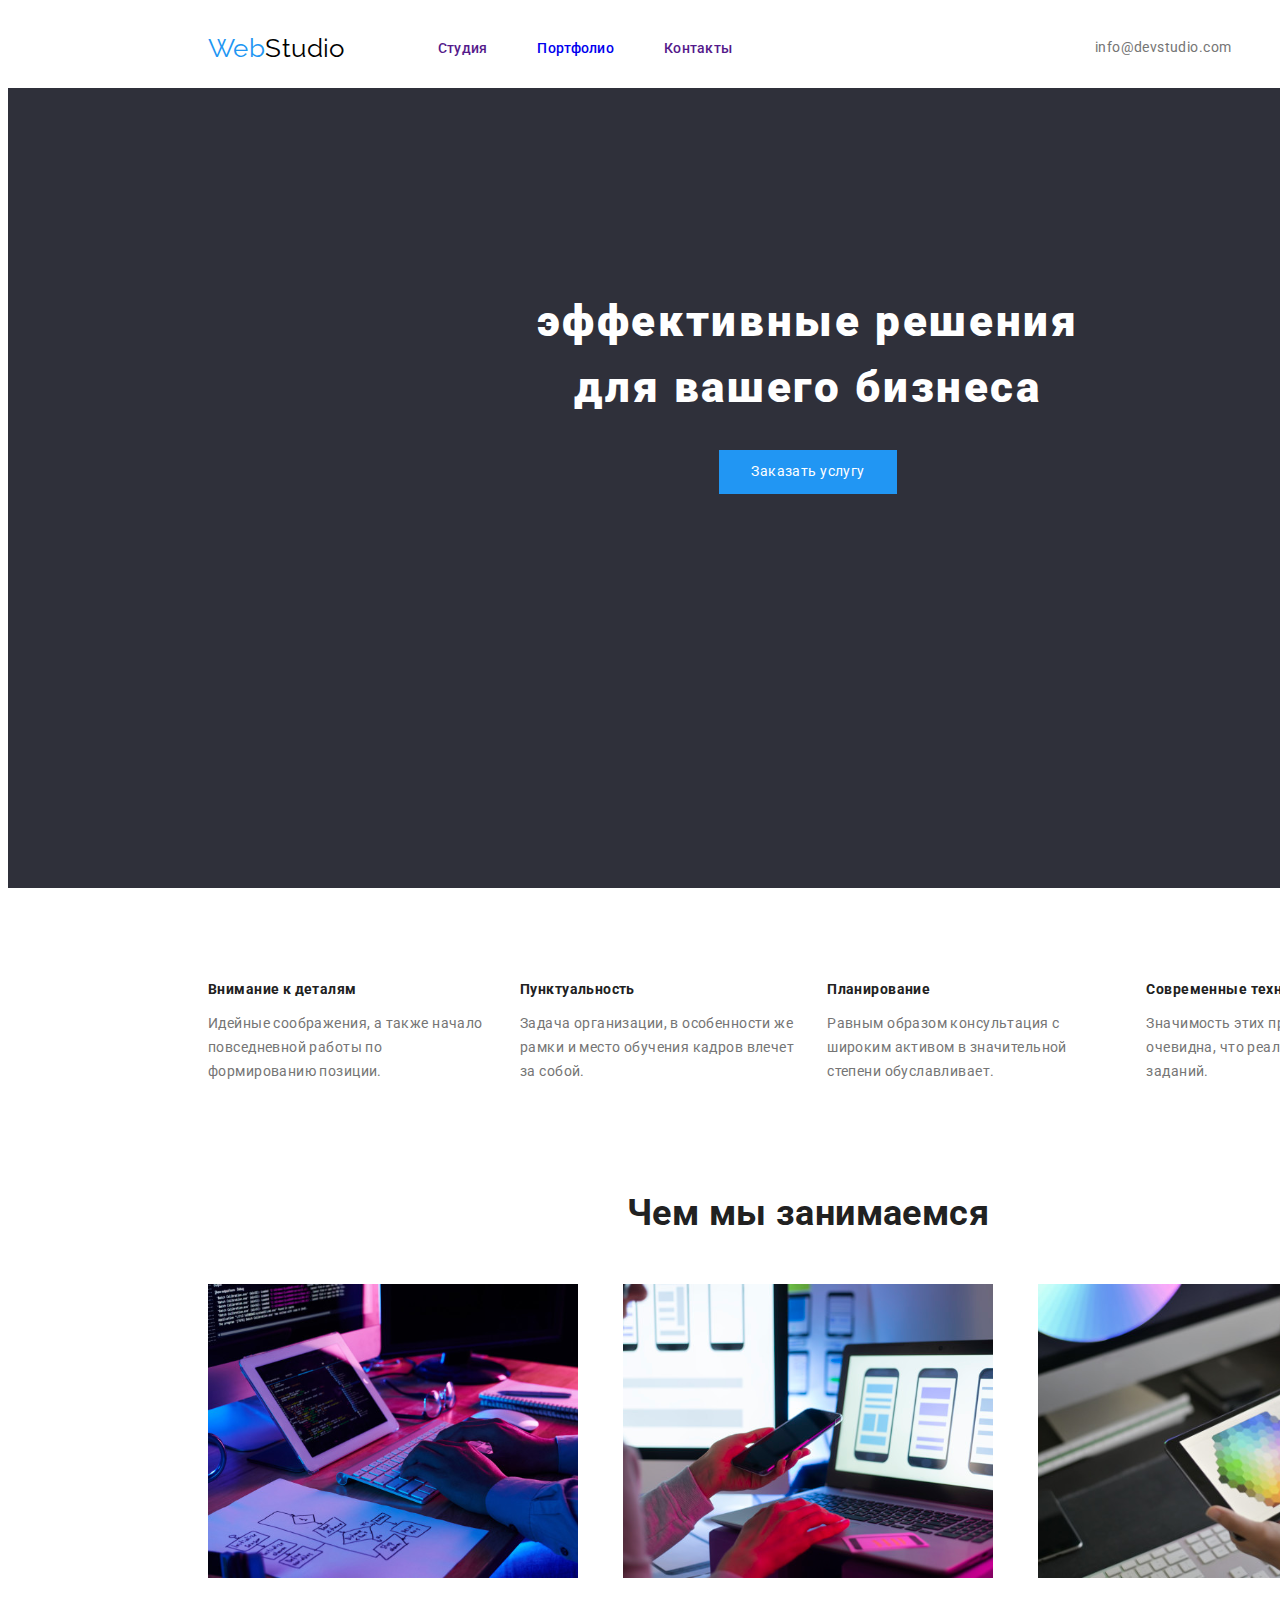
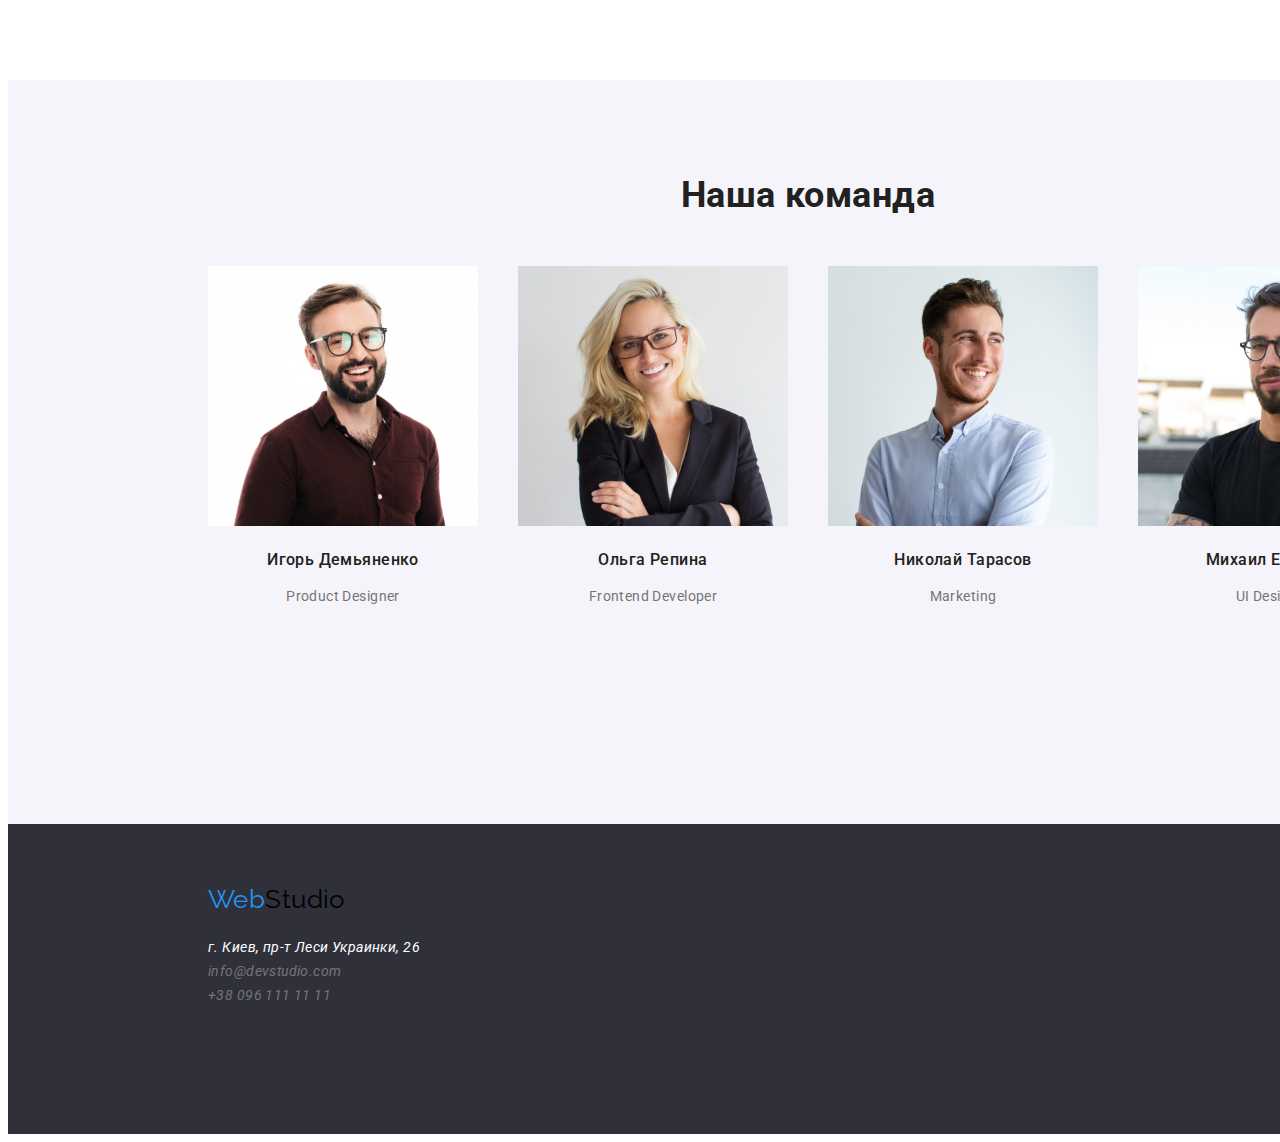
==== index.html @ e22adcd1 "made studio" ====
<!DOCTYPE html>
<html lang="ru">
  <head>
    <meta charset="UTF-8" />
    <meta name="viewport" content="width=device-width, initial-scale=1.0" />
    <title>Document</title>
    <link rel="preconnect" href="https://fonts.gstatic.com" />
    <link
      href="https://fonts.googleapis.com/css2?family=Raleway:wght@700&family=Roboto:wght@400;500;700;900&display=swap"
      rel="stylesheet"
    />
    <link
      rel="stylesheet"
      href="https://cdnjs.cloudflare.com/ajax/libs/modern-normalize/1.0.0/modern-normalize.min.css"
      integrity="sha512-ISS7cAi1PEhQ8jnbJpJZMd29NlhNj4AWYyLOSp2CE/CsHxTCu+r+t0D2yoJudVrd0/8fTVPUVDzY5Tvli75u/g=="
      crossorigin="anonymous"
    />
    <link rel="stylesheet" href="./css/style.css" />
  </head>
  <body>
    <!-- шапка, навигация -->
    <header class="header">
      <div class="container">
        <nav class="nav">
          <a href="" class="logo link"
            ><span class="logo__second"> Web</span>Studio</a
          >
          <ul class="menu list">
            <li><a href="" class="link">Студия</a></li>
            <li>
              <a href="./works.html" class="link">Портфолио</a>
            </li>
            <li>
              <a href="" class="link">Контакты</a>
            </li>
          </ul>
        </nav>
        <div class="contacts">
          <a href="mailto:info@devstudio.com" class="link"
            >info@devstudio.com</a
          >
          <a href="tel:+380961111111" class="link tel">+38 096 111 11 11</a>
        </div>
      </div>
    </header>
    <main>
      <!-- герой -->
      <section class="hero">
        <div class="container">
          <h1 class="hero-title list">
            эффективные решения <br />
            для вашего бизнеса
          </h1>
          <a href="tel:+380961111111" class="order link">Заказать услугу</a>
        </div>
      </section>
      <!-- особенности -->
      <section class="features section">
        <div class="container">
          <h2 hidden class="features title first-title">особенности</h2>
          <ul class="feature-list list">
            <li>
              <h3 class="list title feature-title">Внимание к деталям</h3>
              <p>
                Идейные соображения, а также начало повседневной работы по
                формированию позиции.
              </p>
            </li>
            <li>
              <h3 class="list title feature-title">Пунктуальность</h3>
              <p>
                Задача организации, в особенности же рамки и место обучения
                кадров влечет за собой.
              </p>
            </li>
            <li>
              <h3 class="list title feature-title">Планирование</h3>
              <p>
                Равным образом консультация с широким активом в значительной
                степени обуславливает.
              </p>
            </li>
            <li>
              <h3 class="list title feature-title">Современные технологии</h3>
              <p>
                Значимость этих проблем настолько очевидна, что реализация
                плановых заданий.
              </p>
            </li>
          </ul>
        </div>
      </section>
      <!-- чем мы занимаемся -->
      <section class="products section">
        <h2 class="list title first-title">Чем мы занимаемся</h2>
        <div class="container">
          <ul class="product list">
            <li>
              <img
                src="./img/img.svg"
                alt="Внимание к деталям"
                width="370"
                height="294"
              />
            </li>
            <li>
              <img
                src="./img/img1.svg"
                alt="Планирование"
                width="370"
                height="294"
              />
            </li>
            <li>
              <img
                src="./img/img2.svg"
                alt="Современные технологии"
                width="370"
                height="294"
              />
            </li>
          </ul>
        </div>
      </section>
      <!-- наша команда -->
      <section class="section crew">
        <h2 class="title first-title list">Наша команда</h2>
        <div class="container">
          <ul class="list member">
            <li>
              <img src="./img/img.jpg" alt="" width="270" />
              <h3 class="title team">Игорь Демьяненко</h3>
              <p>Product Designer</p>
            </li>
            <li>
              <img src="./img/img1.jpg" alt="" width="270" />
              <h3 class="title team">Ольга Репина</h3>
              <p>Frontend Developer</p>
            </li>
            <li>
              <img src="./img/img2.jpg" alt="" width="270" />
              <h3 class="title team">Николай Тарасов</h3>
              <p>Marketing</p>
            </li>
            <li>
              <img src="./img/img3.jpg" alt="" width="270" />
              <h3 class="title team">Михаил Ермаков</h3>
              <p>UI Designer</p>
            </li>
          </ul>
        </div>
      </section>
    </main>
    <footer class="footer">
      <div class="container">
        <a href="/" class="logo link"
          ><span class="logo__second"> Web</span>Studio</a
        >
        <address class="contacts">
          <ul class="list">
            <li class="city">г. Киев, пр-т Леси Украинки, 26</li>
            <li class="item">
              <a href="mailto:info@devstudio.com" class="link"
                >info@devstudio.com</a
              >
            </li>
            <li class="item">
              <a href="tel:+380961111111" class="link">+38 096 111 11 11</a>
            </li>
          </ul>
        </address>
      </div>
    </footer>
  </body>
</html>
---- css/style.css ----
/* основной текст #757575 */
/* вторичный текст #212121 */
/* черный #000000 */
/* белый #ffffff */
/* акцент #2196F3 */
:root {
  --text-color: #757575;
  --title-color: #212121;
  --blue-color: #2196f3;
  --white-color: #ffffff;
  --bg-color: #f5f4fa;
  --bg-color-black: #2f303a;
}

body {
  font-family: 'Roboto', sans-serif;
  font-weight: 400;
  color: var(--text-color);
  font-size: 14px;
  line-height: 1.71;
  letter-spacing: 0.03em;
  width: 1600px;
}

.link {
  text-decoration: none;
}

.title {
  font-weight: 700;
  color: var(--title-color);
}

.list {
  list-style: none;
  margin: 0;
  padding: 0;
}

.container {
  width: 1200px;
  padding: 0 15px;
  margin: 0 auto;
}

/* header */

.header .container {
  display: flex;
  align-items: center;
  min-height: 80px;
}
.nav {
  display: flex;
  align-items: center;
}

/* logo */

.logo {
  font-family: Raleway;
  font-size: 26px;
  line-height: 1.192;
  color: #000000;
  margin-right: 93px;
}

.logo__second {
  color: var(--blue-color);
}

/* menu */

.menu {
  display: flex;
  font-weight: 500;
  font-size: 14px;
  line-height: 1.142;
  letter-spacing: 0.02em;
}

.menu .link:hover,
.menu .link:focus {
  color: var(--blue-color);
}

.menu li:not(:last-child) {
  margin-right: 50px;
}

.contacts .link {
  color: var(--text-color);
}

.contacts .link:hover,
.contacts .link:focus {
  color: var(--blue-color);
}

.contacts {
  margin-left: auto;
}

.contacts .tel {
  margin-left: 50px;
}

/* hero */

.hero {
  background-color: var(--bg-color-black);
  min-height: 600px;
  text-align: center;
  padding-top: 200px;
}

.hero-title {
  font-weight: 900;
  font-size: 44px;
  line-height: 1.5;
  letter-spacing: 0.06em;
  color: #ffffff;
  margin-bottom: 30px;
}

.order {
  color: var(--white-color);
  background-color: var(--blue-color);
  display: inline-block;
  padding: 10px 32px;
}

/* feature section */

.feature-title {
  font-size: 14px;
  line-height: 1.14;
}

.feature-list {
  display: flex;
}

.feature-list {
  margin-top: 94px;
  margin-bottom: 94px;
}

.feature-list li:not(:last-child) {
  padding-right: 30px;
}

/* product */

.products {
  min-height: 386px;
}

.product {
  display: flex;
  justify-content: space-between;
}

.section .first-title {
  font-size: 36px;
  line-height: 1.17;
  text-align: center;
  margin-bottom: 50px;
}

/* crew section */

.crew {
  background-color: var(--bg-color);
  margin-top: 94px;
  padding-top: 94px;
  min-height: 650px;
  text-align: center;
}

.crew .member {
  display: flex;
  justify-content: space-between;
}

.team {
  font-weight: 500;
  font-size: 16px;
  line-height: 1.19;
}

/* footer */

.footer {
  background-color: var(--bg-color-black);
  min-height: 250px;
  padding-top: 60px;
}
.footer .contacts {
  margin-top: 20px;
}
.contacts .city {
  color: #ffffff;
}
.contacts .item {
  color: rgba(255, 255, 255, 0.6);
}
/* ==========portpholio===========*/

/* button */

.btn {
  font-weight: 500;
  font-size: 16px;
  line-height: 1.163;
  text-align: center;
  color: var(--title-color);
  background: var(--bg-color);
  border: 0px;
  border-radius: 4px;
  letter-spacing: 0.03em;
}

.btn:hover,
.btn:focus {
  background-color: var(--blue-color);
  color: var(--white-color);
}

/* exemple */

.cards .par {
  font-size: 16px;
  line-height: 1.88;
  color: var(--text-color);
}

.cards .card-title {
  font-size: 18px;
  line-height: 2;
  letter-spacing: 0.06em;
  color: var(--title-color);
}
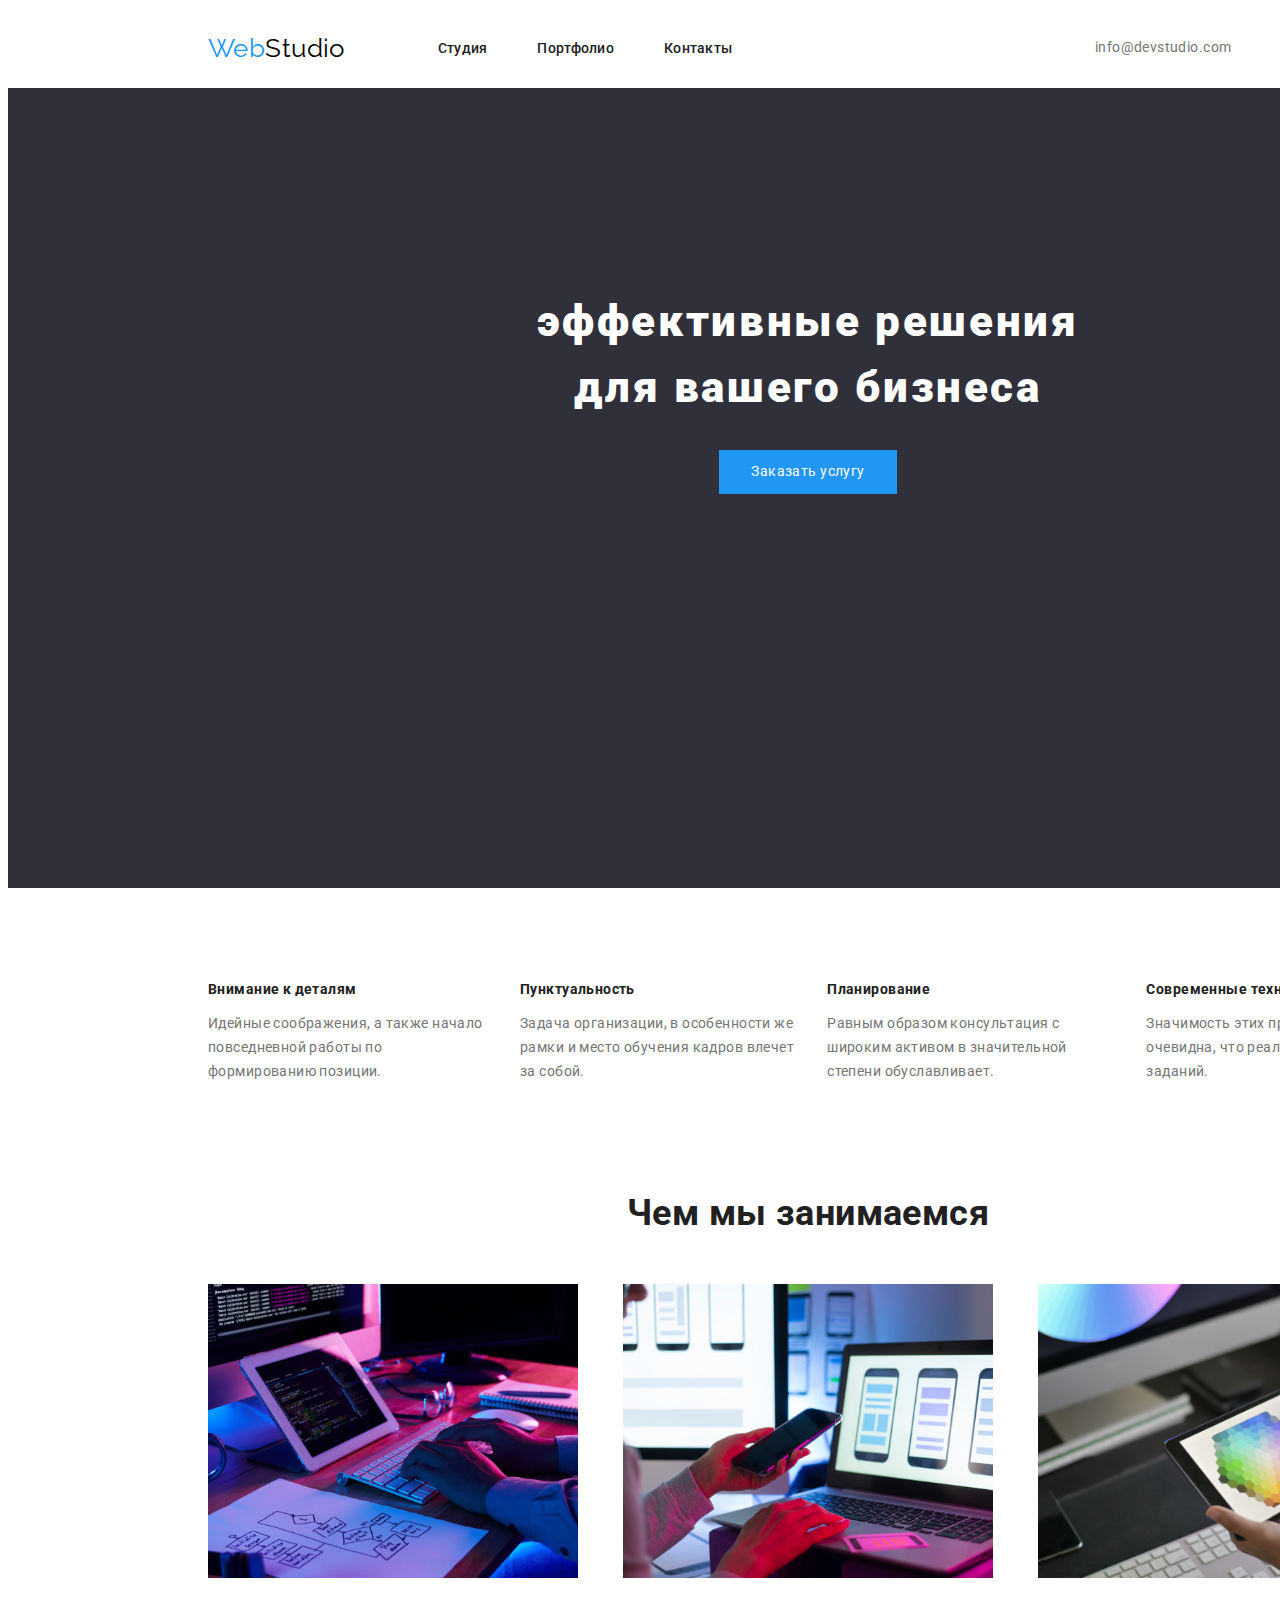
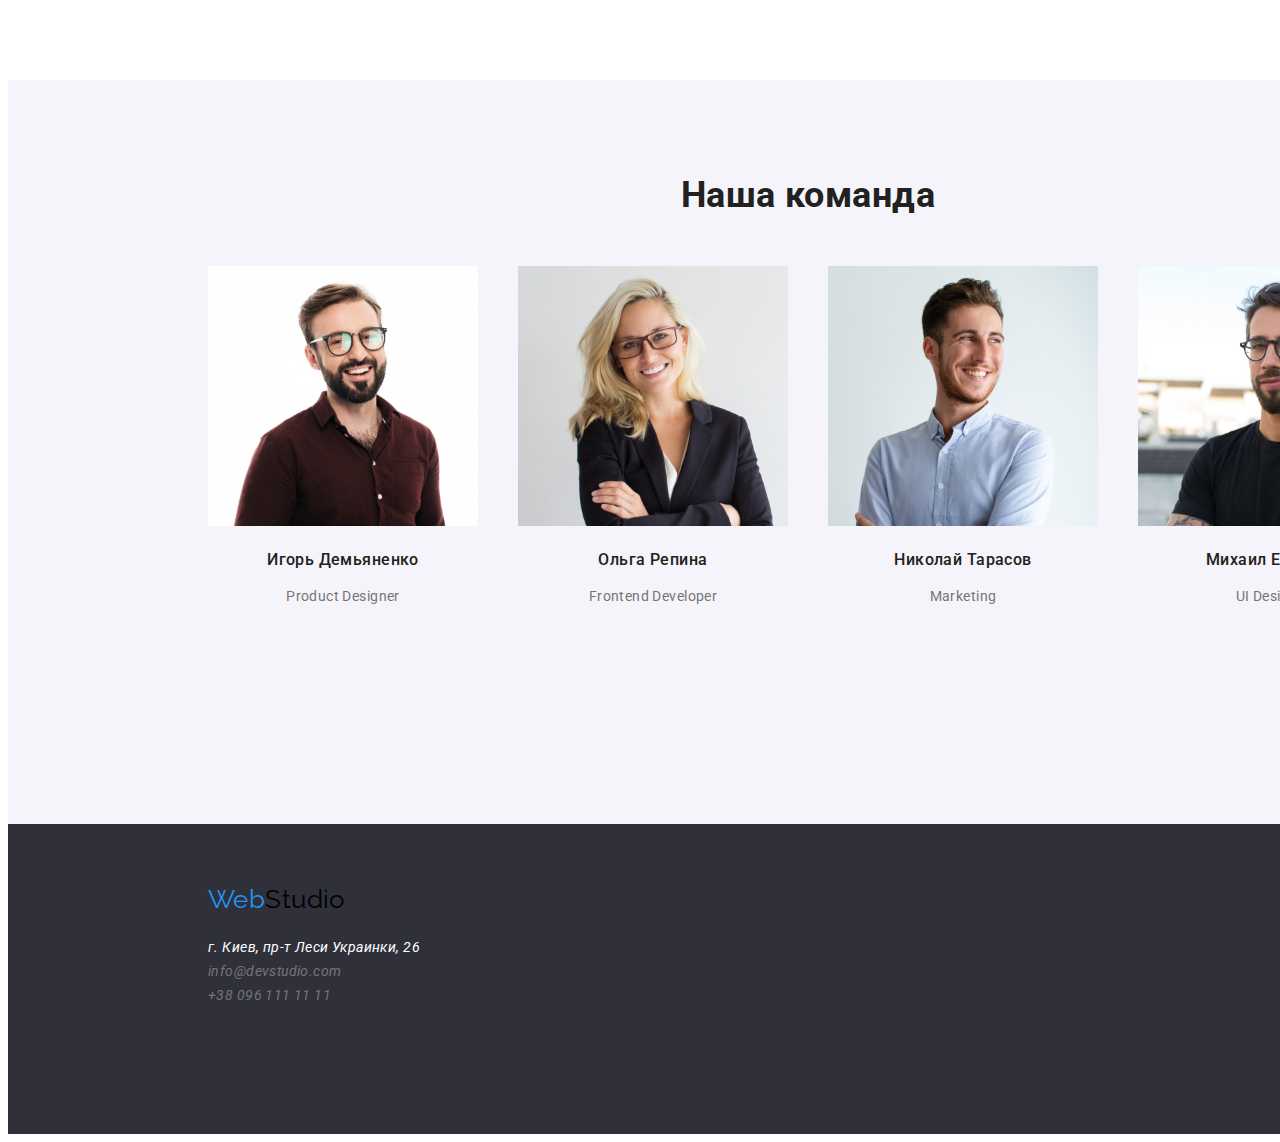
==== commit 58c44856: "сделал портфолио" ====
--- a/index.html
+++ b/index.html
@@ -26,11 +26,13 @@
             ><span class="logo__second"> Web</span>Studio</a
           >
           <ul class="menu list">
-            <li><a href="" class="link">Студия</a></li>
-            <li>
+            <li class="items">
+              <a href="" class="link">Студия</a>
+            </li>
+            <li class="items">
               <a href="./works.html" class="link">Портфолио</a>
             </li>
-            <li>
+            <li class="items">
               <a href="" class="link">Контакты</a>
             </li>
           </ul>
--- a/css/style.css
+++ b/css/style.css
@@ -79,12 +79,16 @@
   letter-spacing: 0.02em;
 }
 
+.menu .link {
+  color: var(--title-color);
+}
+
 .menu .link:hover,
 .menu .link:focus {
   color: var(--blue-color);
 }
 
-.menu li:not(:last-child) {
+.menu .items:not(:last-child) {
   margin-right: 50px;
 }
 
@@ -209,6 +213,21 @@
 
 /* button */
 
+.exemple {
+  min-height: 1386px;
+}
+
+.container .button {
+  display: flex;
+  justify-content: center;
+  margin-top: 94px;
+  margin-bottom: 50px;
+}
+
+.button .items:not(:last-child) {
+  margin-right: 8px;
+}
+
 .btn {
   font-weight: 500;
   font-size: 16px;
@@ -219,6 +238,7 @@
   border: 0px;
   border-radius: 4px;
   letter-spacing: 0.03em;
+  height: 38px;
 }
 
 .btn:hover,
@@ -229,6 +249,22 @@
 
 /* exemple */
 
+.cards {
+  display: flex;
+  flex-wrap: wrap;
+}
+
+.cards .items {
+  margin-right: 30px;
+  margin-bottom: 30px;
+}
+
+.cards .items:nth-child(3n) {
+  margin-right: 0;
+}
+.cards .items:nth-last-child(-n + 3) {
+  margin-bottom: 0;
+}
 .cards .par {
   font-size: 16px;
   line-height: 1.88;
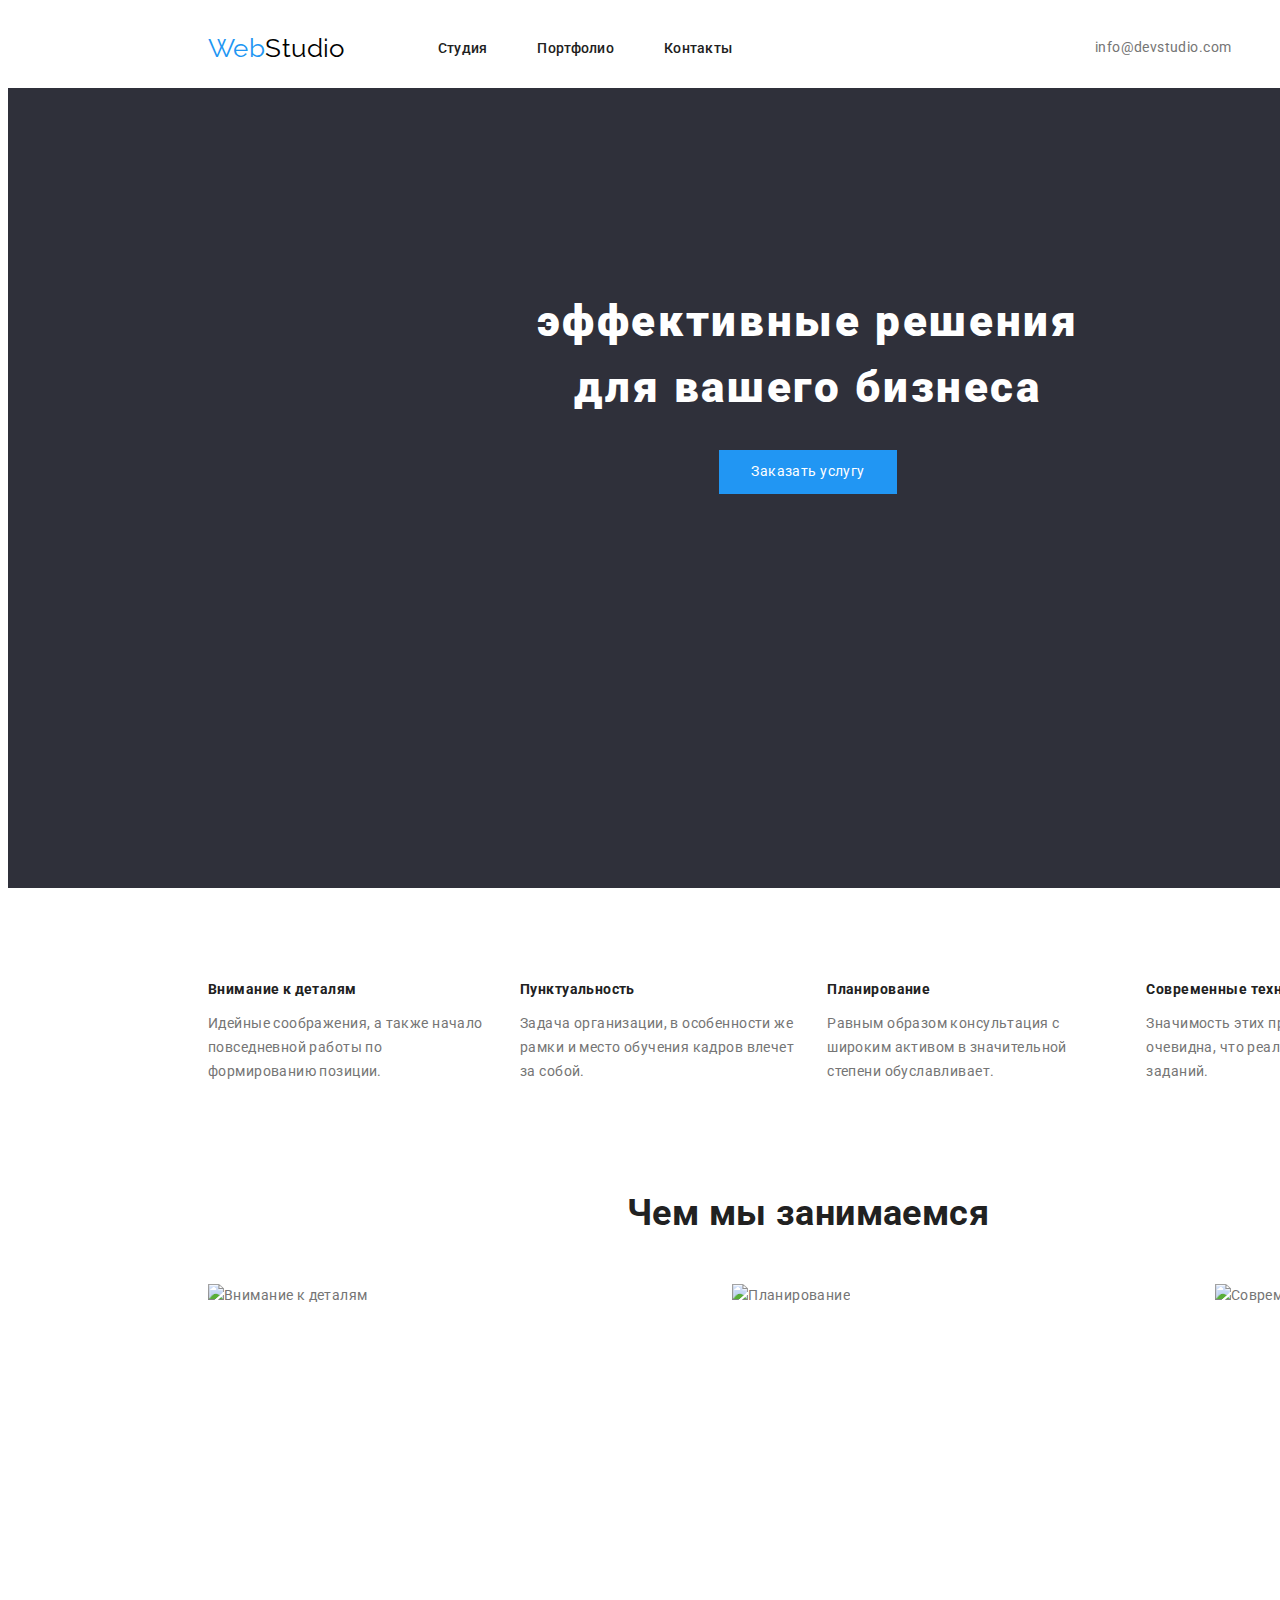
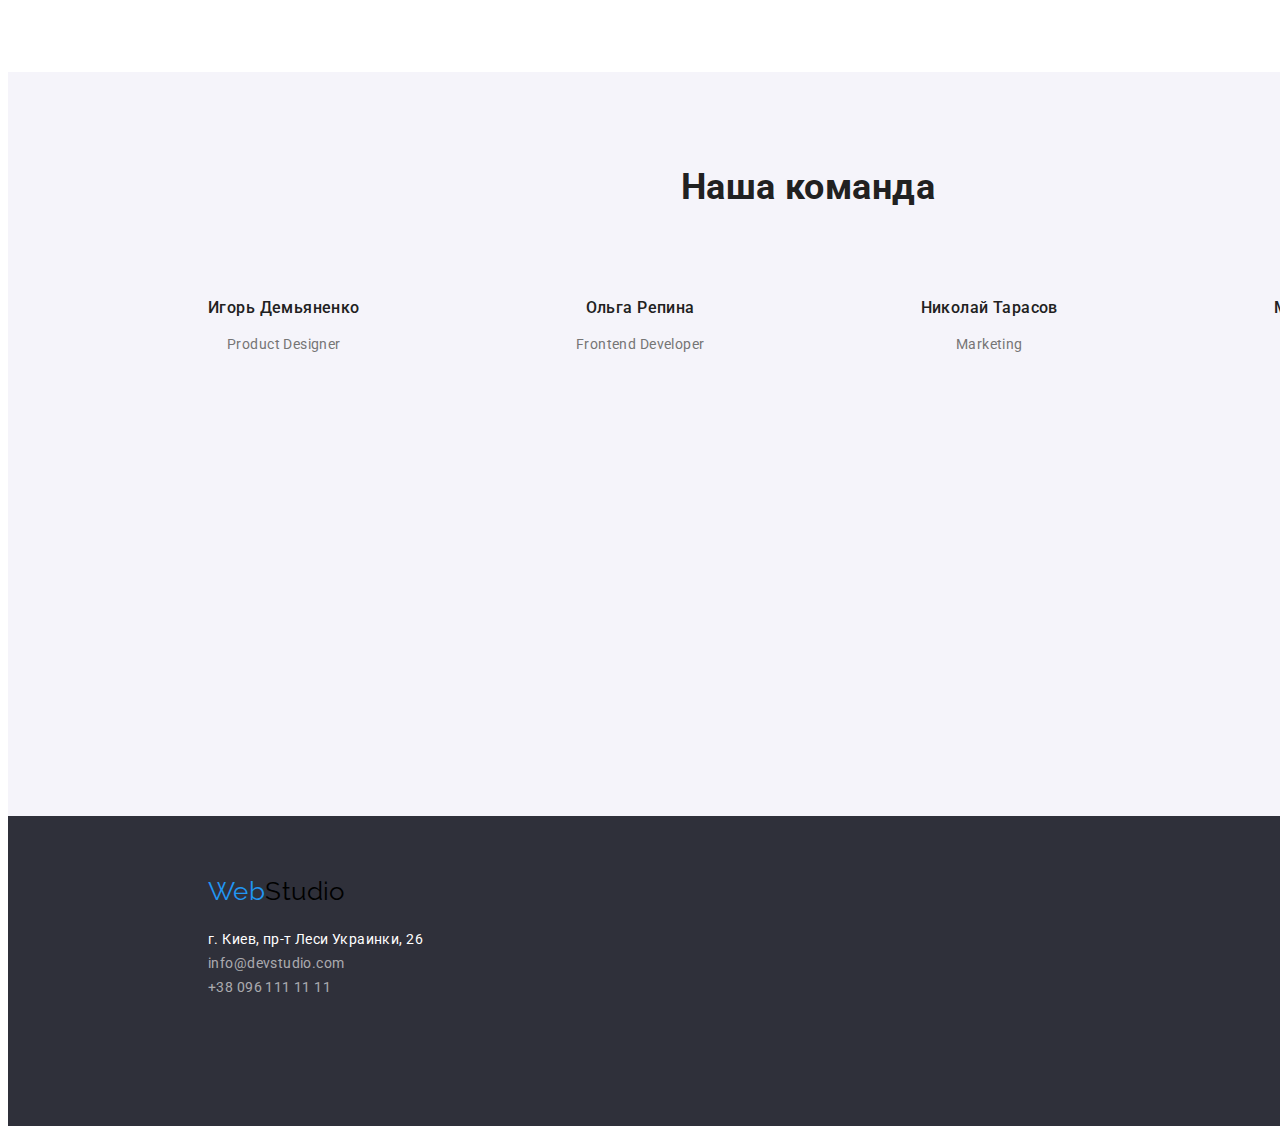
==== commit f8d27828: "убрал курсив в футоре" ====
--- a/index.html
+++ b/index.html
@@ -158,7 +158,7 @@
         <a href="/" class="logo link"
           ><span class="logo__second"> Web</span>Studio</a
         >
-        <address class="contacts">
+        <address class="address">
           <ul class="list">
             <li class="city">г. Киев, пр-т Леси Украинки, 26</li>
             <li class="item">
--- a/css/style.css
+++ b/css/style.css
@@ -116,6 +116,7 @@
   min-height: 600px;
   text-align: center;
   padding-top: 200px;
+  background-image: url();
 }
 
 .hero-title {
@@ -200,15 +201,21 @@
   min-height: 250px;
   padding-top: 60px;
 }
-.footer .contacts {
+
+.address {
+  font-style: normal;
+}
+
+.footer .address {
   margin-top: 20px;
 }
-.contacts .city {
+.address .city {
   color: #ffffff;
 }
-.contacts .item {
+.address .link {
   color: rgba(255, 255, 255, 0.6);
 }
+
 /* ==========portpholio===========*/
 
 /* button */
@@ -255,6 +262,7 @@
 }
 
 .cards .items {
+  width: calc((100% - 60px) / 3);
   margin-right: 30px;
   margin-bottom: 30px;
 }
@@ -272,6 +280,9 @@
 }
 
 .cards .card-title {
+  margin-top: 20px;
+  margin-bottom: 4px;
+
   font-size: 18px;
   line-height: 2;
   letter-spacing: 0.06em;
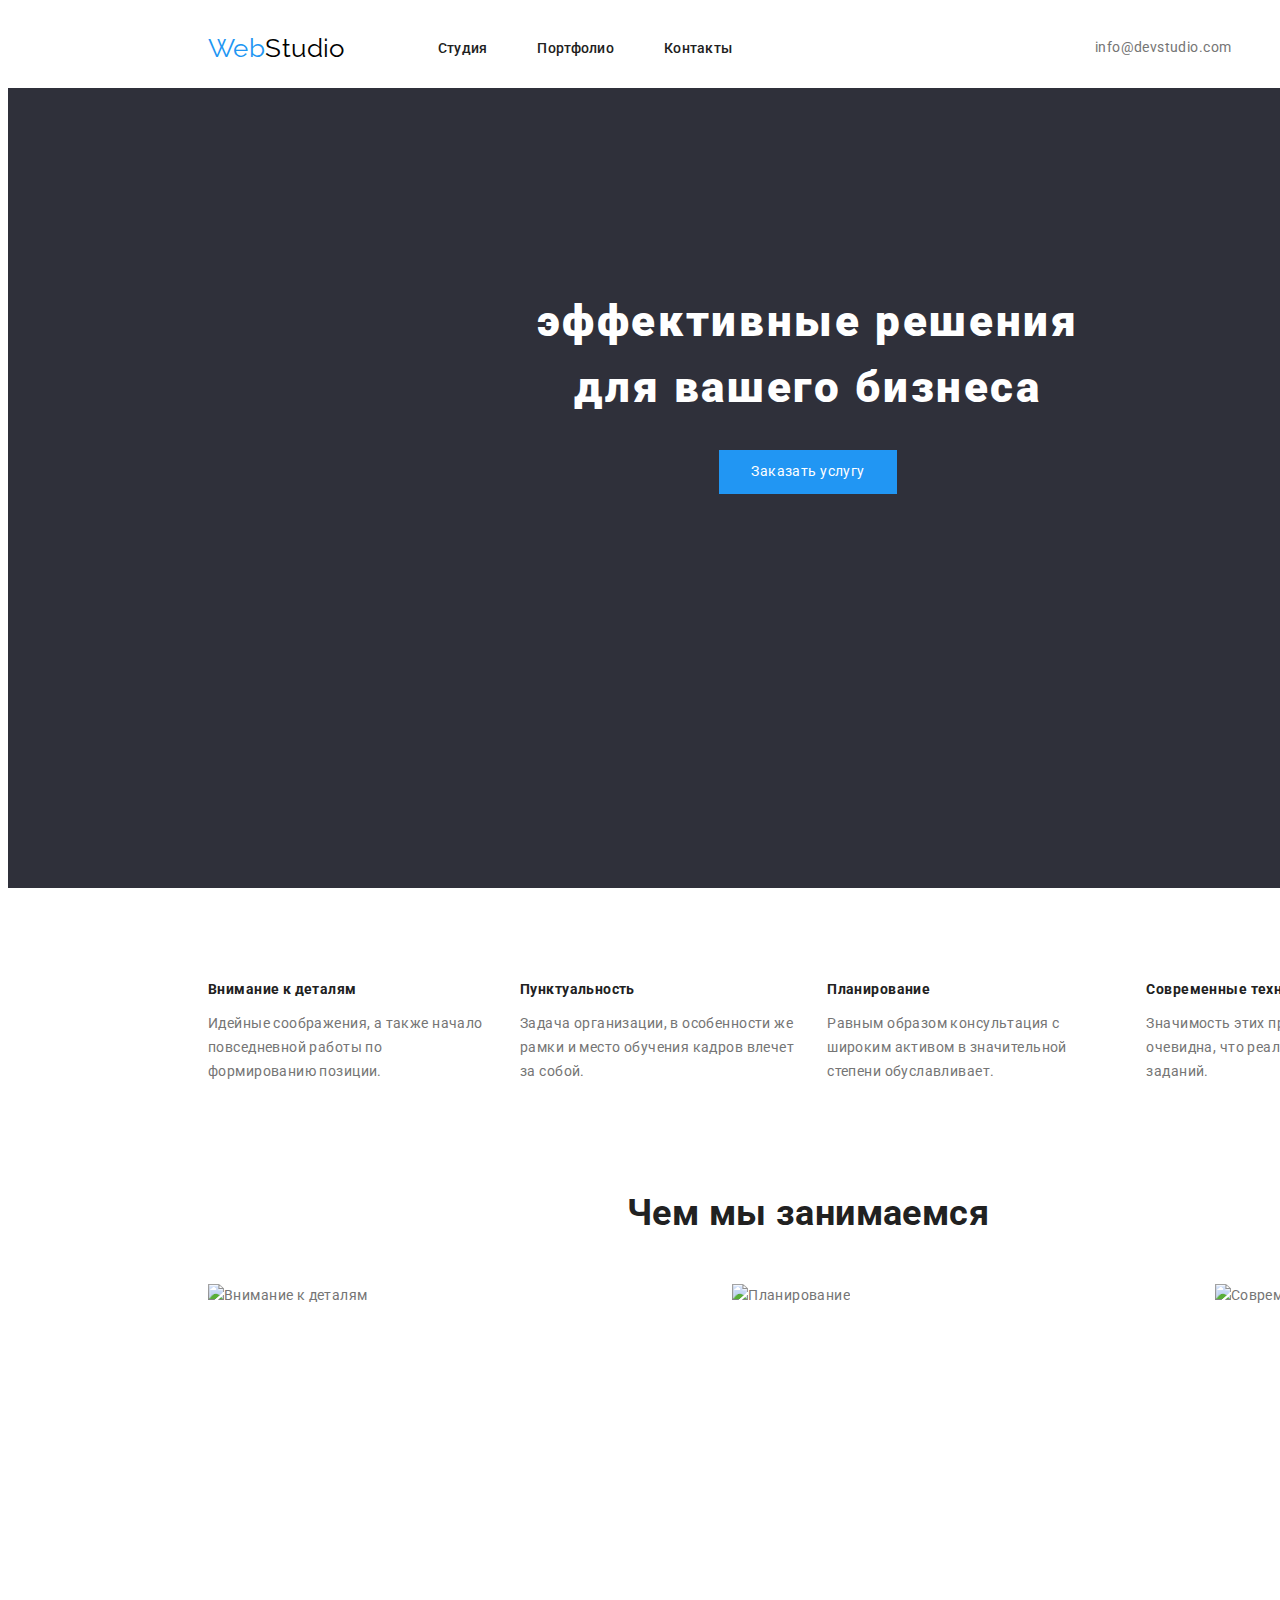
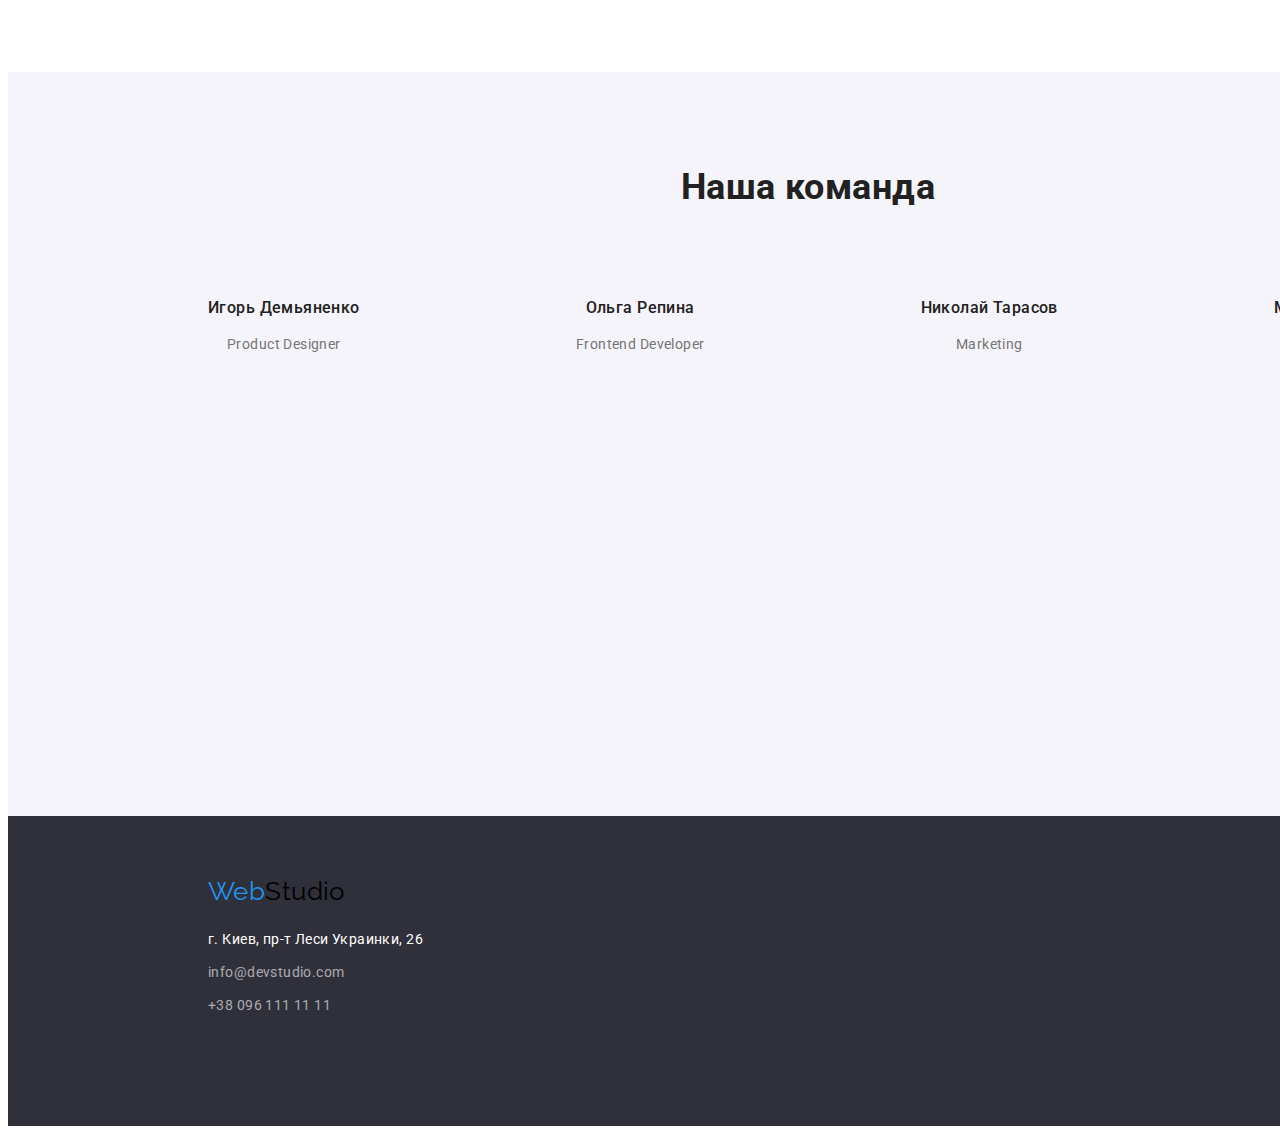
==== commit c6f55437: "fix footer" ====
--- a/index.html
+++ b/index.html
@@ -161,7 +161,7 @@
         <address class="address">
           <ul class="list">
             <li class="city">г. Киев, пр-т Леси Украинки, 26</li>
-            <li class="item">
+            <li class="item mail">
               <a href="mailto:info@devstudio.com" class="link"
                 >info@devstudio.com</a
               >
--- a/css/style.css
+++ b/css/style.css
@@ -216,6 +216,10 @@
   color: rgba(255, 255, 255, 0.6);
 }
 
+.address .mail {
+  margin: 9px 0px;
+}
+
 /* ==========portpholio===========*/
 
 /* button */
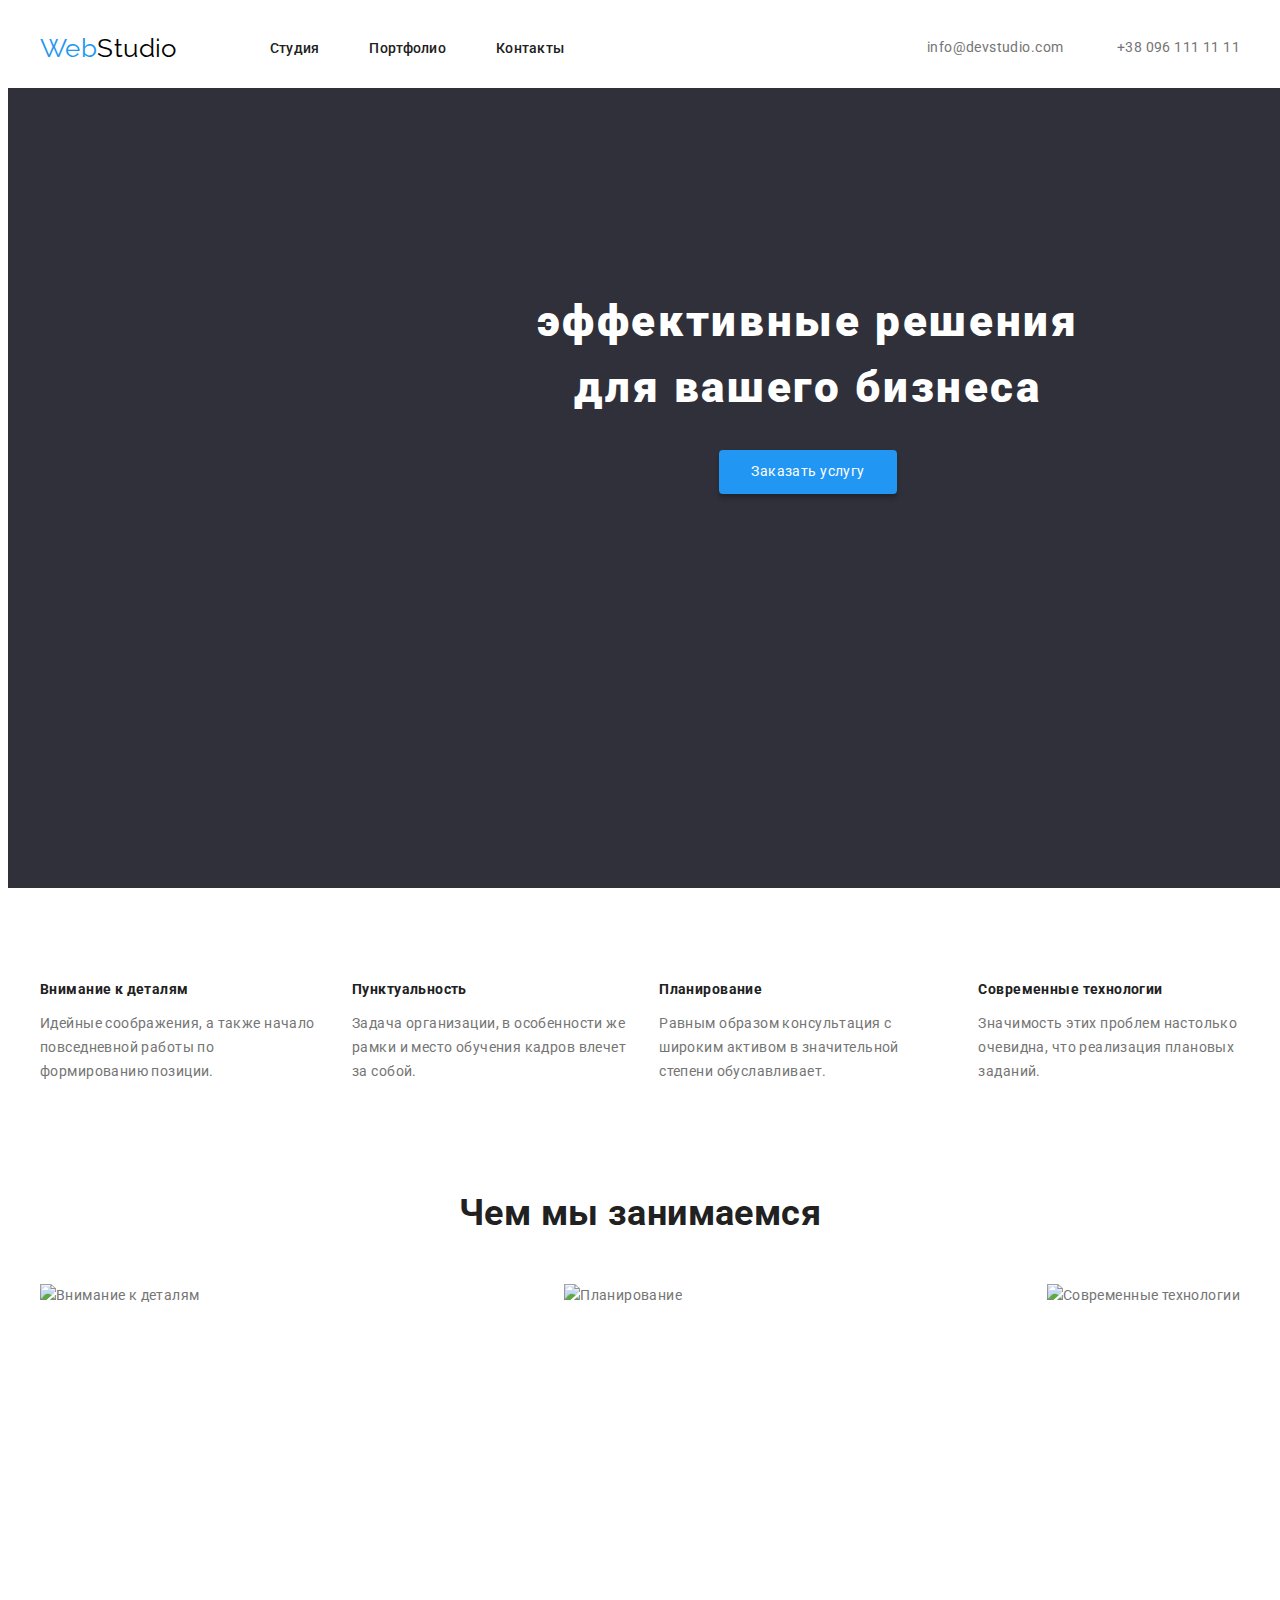
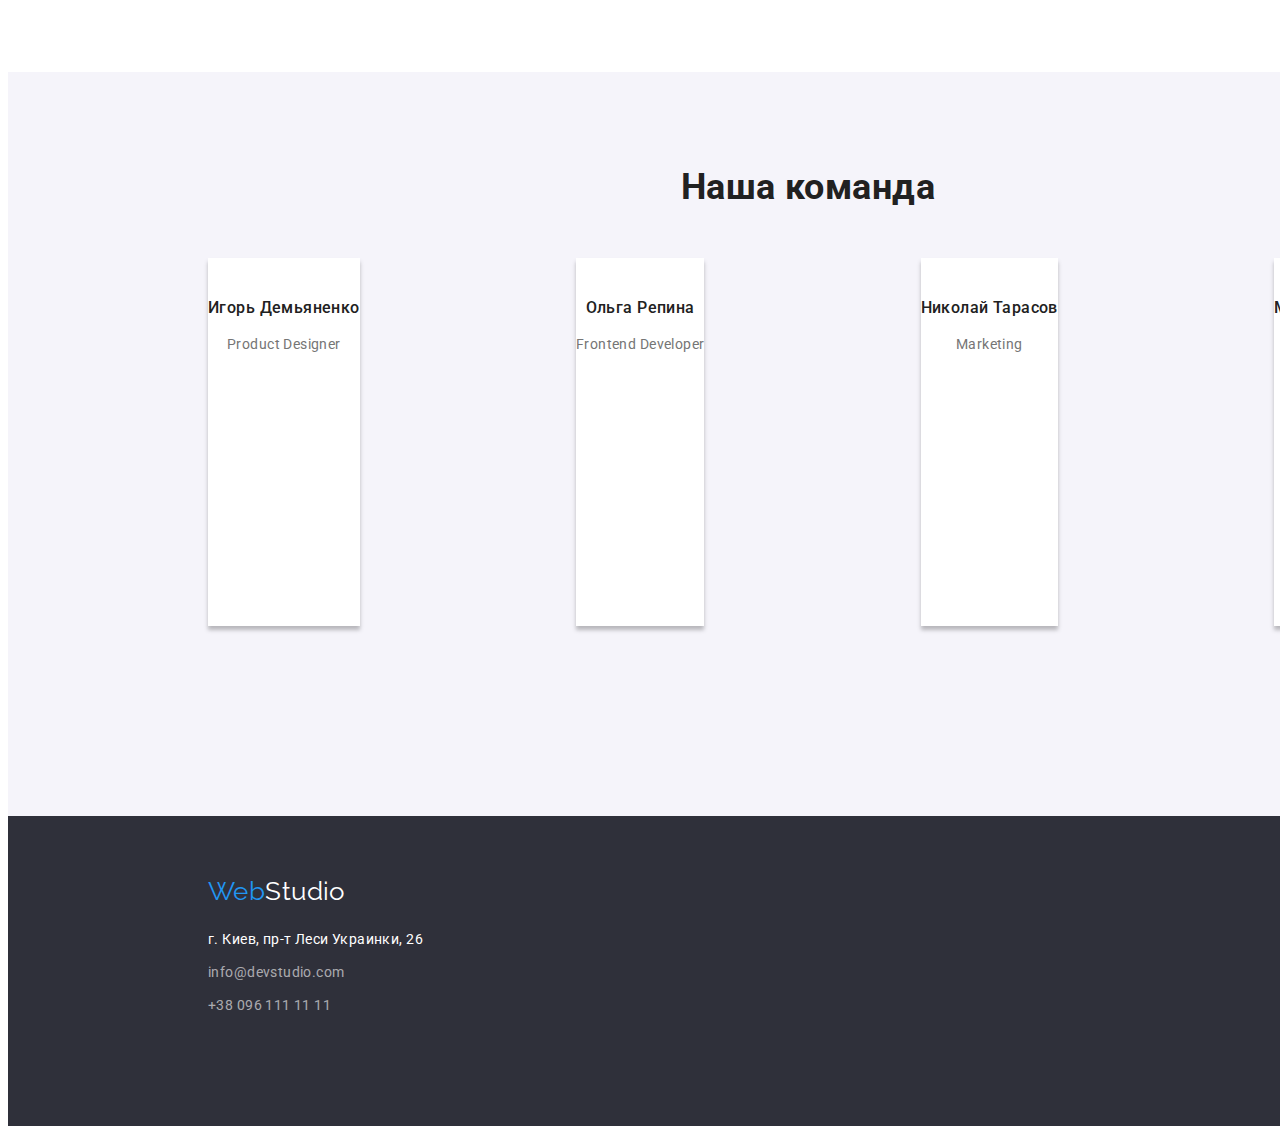
==== commit 193a0517: "fixed" ====
--- a/index.html
+++ b/index.html
@@ -126,25 +126,25 @@
       </section>
       <!-- наша команда -->
       <section class="section crew">
-        <h2 class="title first-title list">Наша команда</h2>
         <div class="container">
+          <h2 class="title first-title list">Наша команда</h2>
           <ul class="list member">
-            <li>
+            <li class="item">
               <img src="./img/img.jpg" alt="" width="270" />
               <h3 class="title team">Игорь Демьяненко</h3>
               <p>Product Designer</p>
             </li>
-            <li>
+            <li class="item">
               <img src="./img/img1.jpg" alt="" width="270" />
               <h3 class="title team">Ольга Репина</h3>
               <p>Frontend Developer</p>
             </li>
-            <li>
+            <li class="item">
               <img src="./img/img2.jpg" alt="" width="270" />
               <h3 class="title team">Николай Тарасов</h3>
               <p>Marketing</p>
             </li>
-            <li>
+            <li class="item">
               <img src="./img/img3.jpg" alt="" width="270" />
               <h3 class="title team">Михаил Ермаков</h3>
               <p>UI Designer</p>
--- a/css/style.css
+++ b/css/style.css
@@ -10,6 +10,7 @@
   --white-color: #ffffff;
   --bg-color: #f5f4fa;
   --bg-color-black: #2f303a;
+  --black-color: #000000;
 }
 
 body {
@@ -19,7 +20,6 @@
   font-size: 14px;
   line-height: 1.71;
   letter-spacing: 0.03em;
-  width: 1600px;
 }
 
 .link {
@@ -61,7 +61,7 @@
   font-family: Raleway;
   font-size: 26px;
   line-height: 1.192;
-  color: #000000;
+  color: var(--black-color);
   margin-right: 93px;
 }
 
@@ -114,6 +114,8 @@
 .hero {
   background-color: var(--bg-color-black);
   min-height: 600px;
+  width: 1600px;
+  margin: 0 auto;
   text-align: center;
   padding-top: 200px;
   background-image: url();
@@ -133,6 +135,8 @@
   background-color: var(--blue-color);
   display: inline-block;
   padding: 10px 32px;
+  box-shadow: 0px 4px 4px 0px rgba(0, 0, 0, 0.25);
+  border-radius: 4px;
 }
 
 /* feature section */
@@ -177,12 +181,20 @@
 
 .crew {
   background-color: var(--bg-color);
+  width: 1600px;
+  margin: 0 auto;
   margin-top: 94px;
   padding-top: 94px;
   min-height: 650px;
   text-align: center;
 }
 
+.member > .item {
+  height: 368px;
+  background-color: var(--white-color);
+  box-shadow: 0px 4px 4px 0px rgba(0, 0, 0, 0.25);
+}
+
 .crew .member {
   display: flex;
   justify-content: space-between;
@@ -198,8 +210,14 @@
 
 .footer {
   background-color: var(--bg-color-black);
+  width: 1600px;
+  margin: 0 auto;
   min-height: 250px;
   padding-top: 60px;
+}
+
+.footer .logo {
+  color: var(--white-color);
 }
 
 .address {
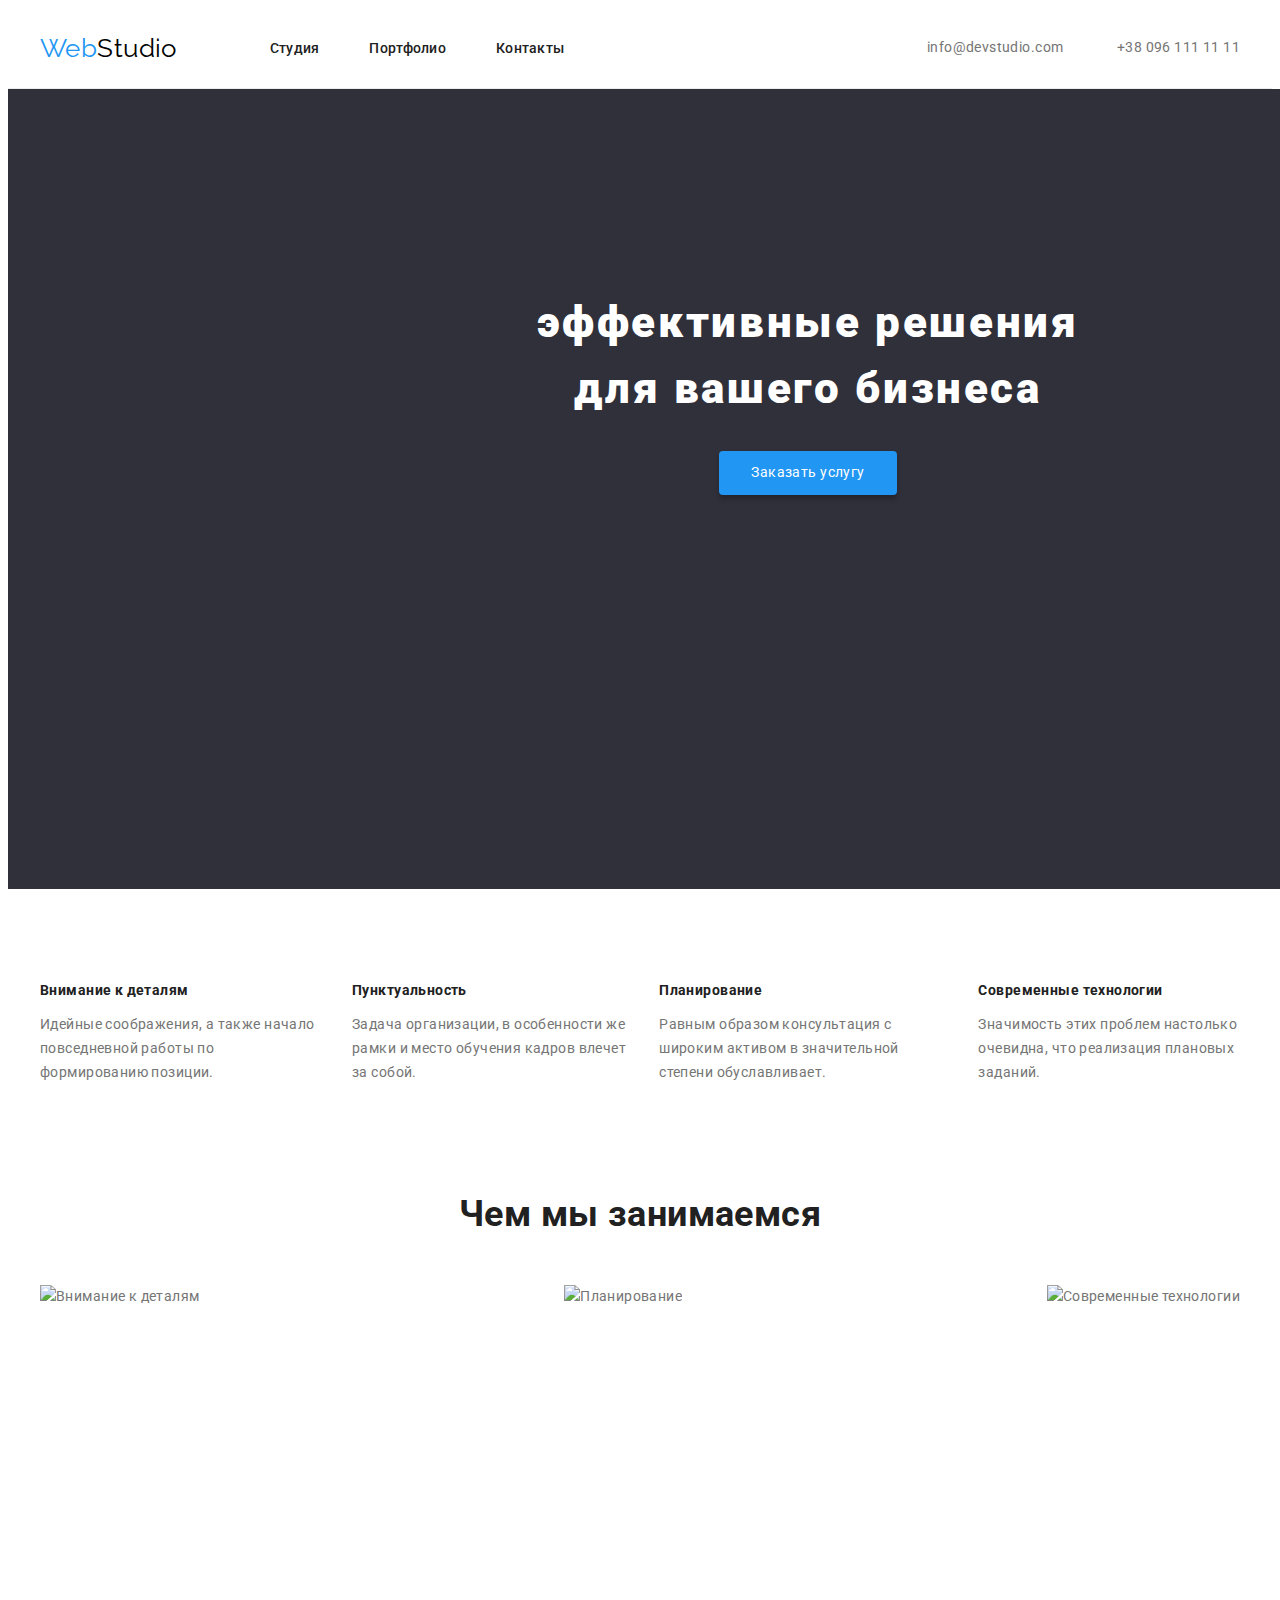
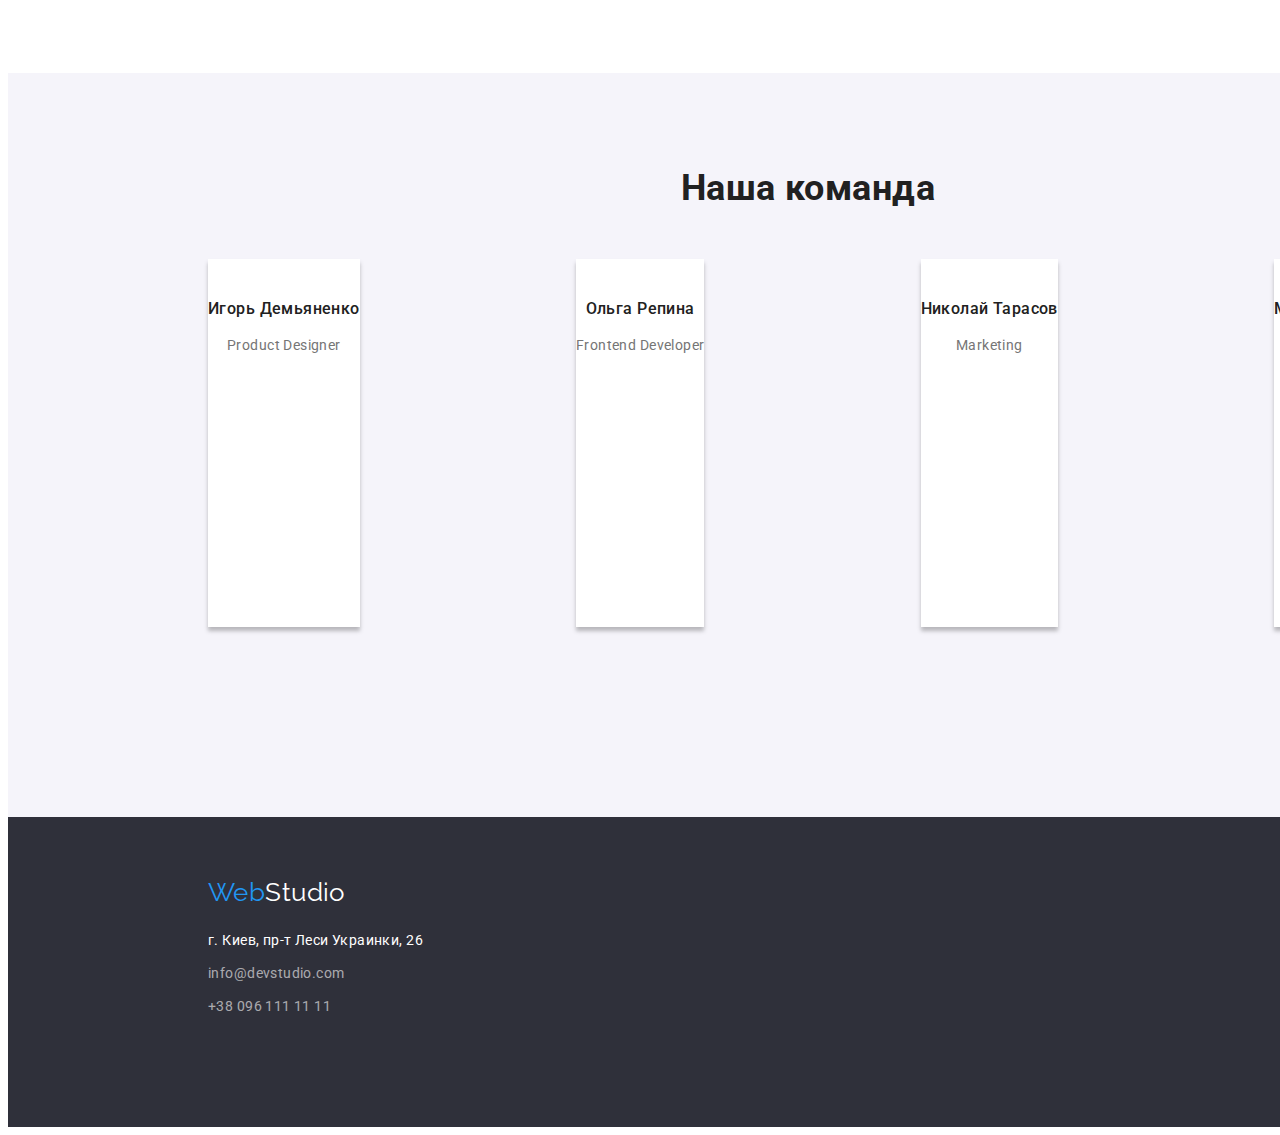
==== commit 913fbfcd: "fixed header" ====
--- a/index.html
+++ b/index.html
@@ -22,7 +22,7 @@
     <header class="header">
       <div class="container">
         <nav class="nav">
-          <a href="" class="logo link"
+          <a href="./index.html" class="logo link"
             ><span class="logo__second"> Web</span>Studio</a
           >
           <ul class="menu list">
@@ -155,7 +155,7 @@
     </main>
     <footer class="footer">
       <div class="container">
-        <a href="/" class="logo link"
+        <a href="./index.html" class="logo link"
           ><span class="logo__second"> Web</span>Studio</a
         >
         <address class="address">
--- a/css/style.css
+++ b/css/style.css
@@ -45,6 +45,12 @@
 
 /* header */
 
+.header {
+  max-width: 1600px;
+  margin: 0 auto;
+  border-bottom: 1px solid #ececec;
+}
+
 .header .container {
   display: flex;
   align-items: center;
@@ -281,12 +287,14 @@
 .cards {
   display: flex;
   flex-wrap: wrap;
+  margin-bottom: 94px;
 }
 
 .cards .items {
   width: calc((100% - 60px) / 3);
   margin-right: 30px;
   margin-bottom: 30px;
+  border: 1px solid rgba(238, 238, 238, 1);
 }
 
 .cards .items:nth-child(3n) {
@@ -296,14 +304,14 @@
   margin-bottom: 0;
 }
 .cards .par {
+  margin: 0 24px 20px 24px;
   font-size: 16px;
   line-height: 1.88;
   color: var(--text-color);
 }
 
 .cards .card-title {
-  margin-top: 20px;
-  margin-bottom: 4px;
+  margin: 20px 24px 4px 24px;
 
   font-size: 18px;
   line-height: 2;
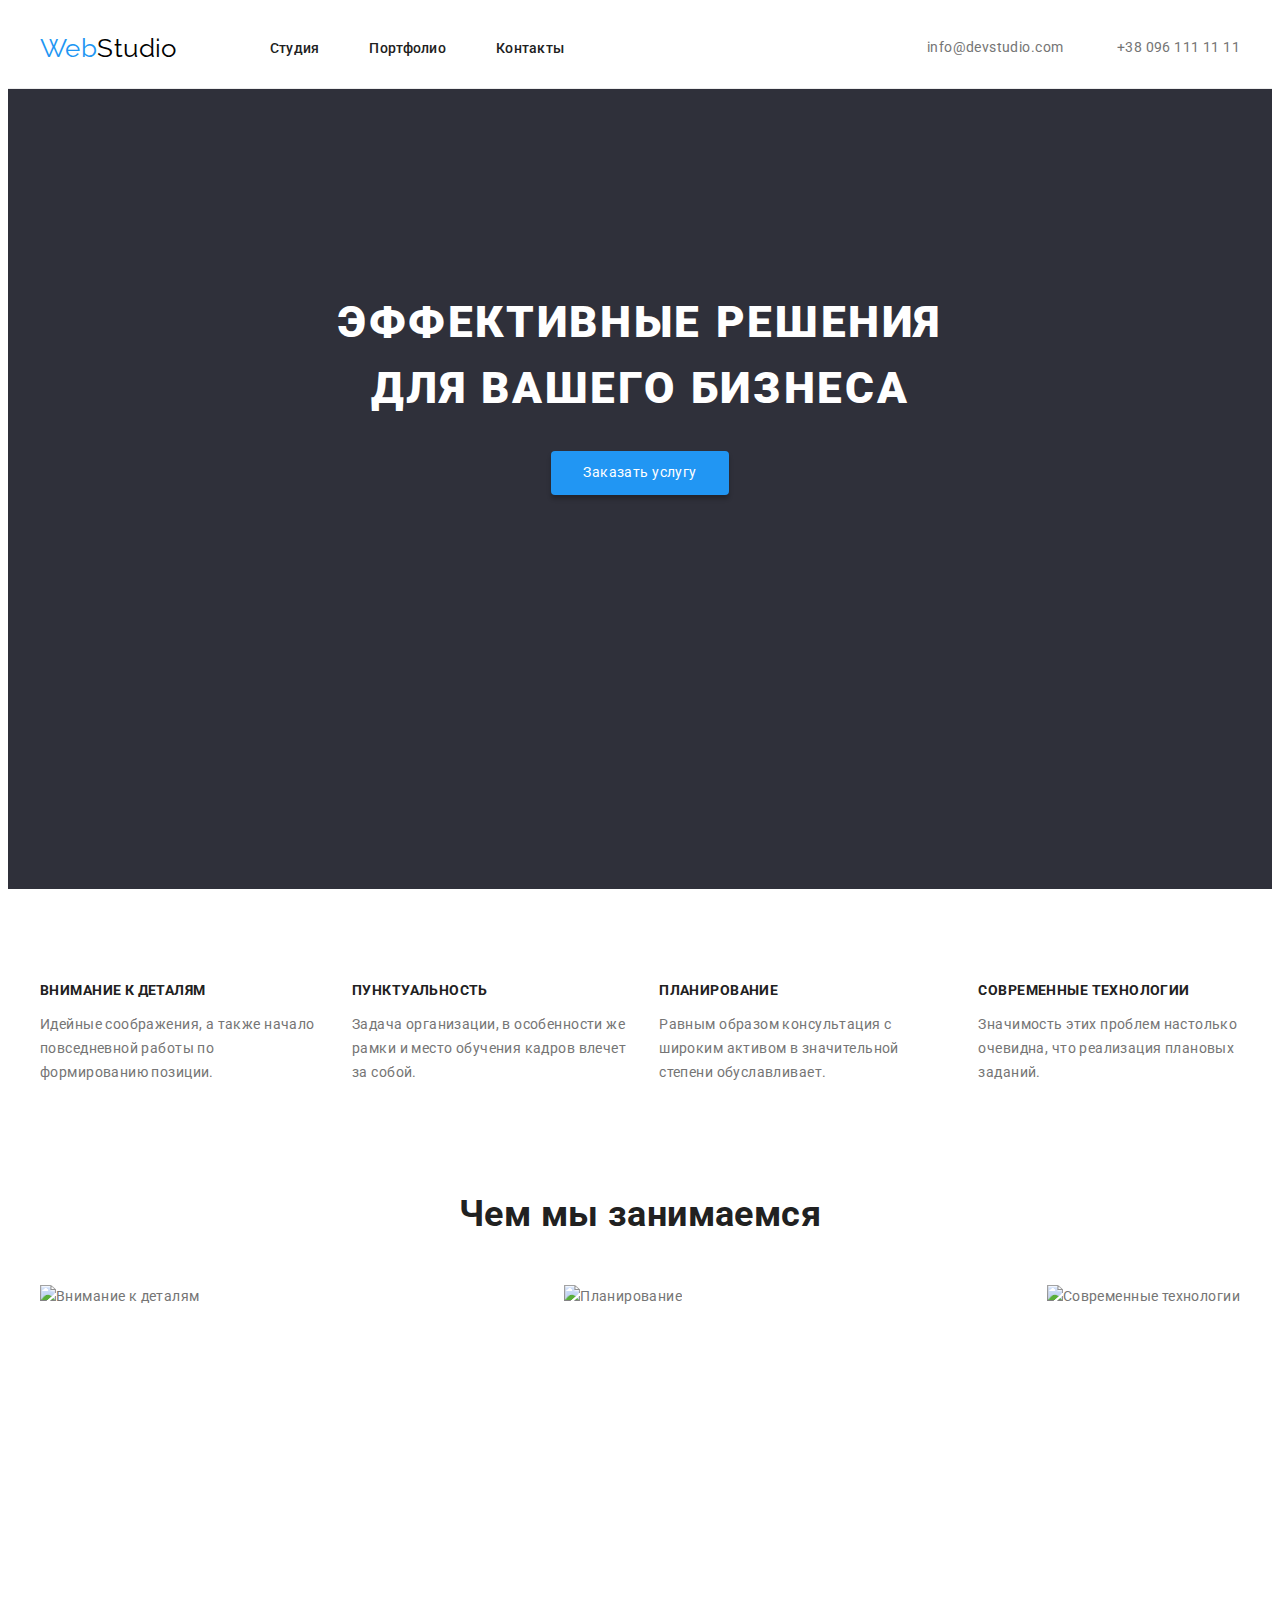
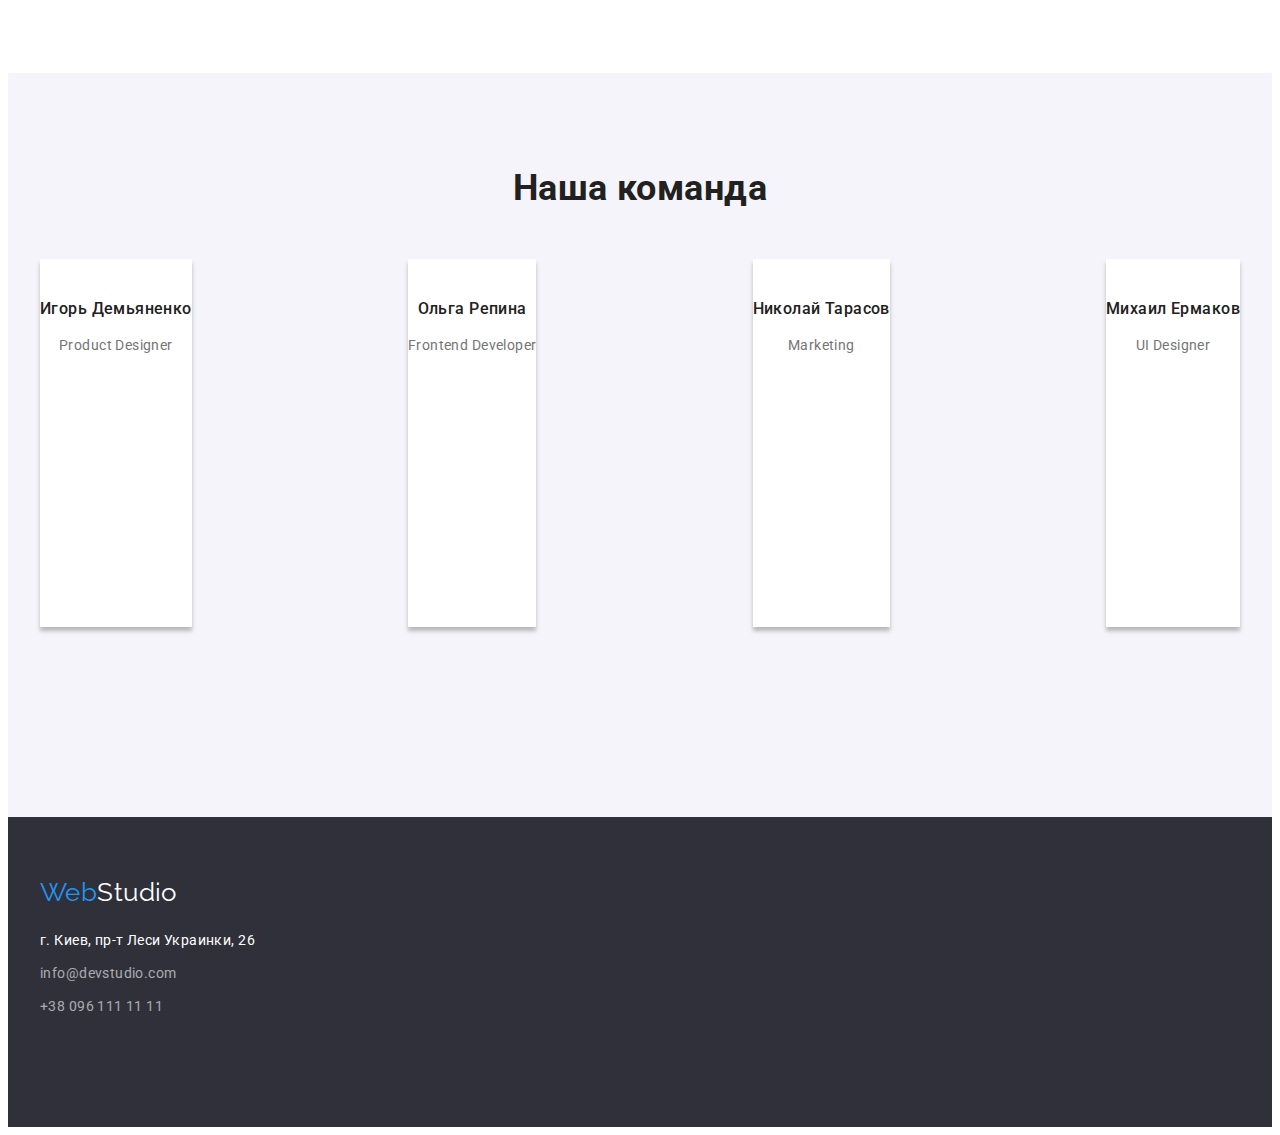
==== commit 2ee3ff86: "исправил на portfolio" ====
--- a/index.html
+++ b/index.html
@@ -30,7 +30,7 @@
               <a href="" class="link">Студия</a>
             </li>
             <li class="items">
-              <a href="./works.html" class="link">Портфолио</a>
+              <a href="./portfolio.html" class="link">Портфолио</a>
             </li>
             <li class="items">
               <a href="" class="link">Контакты</a>
--- a/css/style.css
+++ b/css/style.css
@@ -46,8 +46,6 @@
 /* header */
 
 .header {
-  max-width: 1600px;
-  margin: 0 auto;
   border-bottom: 1px solid #ececec;
 }
 
@@ -120,8 +118,6 @@
 .hero {
   background-color: var(--bg-color-black);
   min-height: 600px;
-  width: 1600px;
-  margin: 0 auto;
   text-align: center;
   padding-top: 200px;
   background-image: url();
@@ -132,8 +128,9 @@
   font-size: 44px;
   line-height: 1.5;
   letter-spacing: 0.06em;
-  color: #ffffff;
+  color: var(--white-color);
   margin-bottom: 30px;
+  text-transform: uppercase;
 }
 
 .order {
@@ -150,6 +147,7 @@
 .feature-title {
   font-size: 14px;
   line-height: 1.14;
+  text-transform: uppercase;
 }
 
 .feature-list {
@@ -187,8 +185,6 @@
 
 .crew {
   background-color: var(--bg-color);
-  width: 1600px;
-  margin: 0 auto;
   margin-top: 94px;
   padding-top: 94px;
   min-height: 650px;
@@ -216,8 +212,6 @@
 
 .footer {
   background-color: var(--bg-color-black);
-  width: 1600px;
-  margin: 0 auto;
   min-height: 250px;
   padding-top: 60px;
 }
@@ -264,16 +258,17 @@
 }
 
 .btn {
+  padding: 6px 22px;
+  height: 38px;
+  border: 0px;
+  border-radius: 4px;
   font-weight: 500;
   font-size: 16px;
   line-height: 1.163;
   text-align: center;
   color: var(--title-color);
   background: var(--bg-color);
-  border: 0px;
-  border-radius: 4px;
   letter-spacing: 0.03em;
-  height: 38px;
 }
 
 .btn:hover,
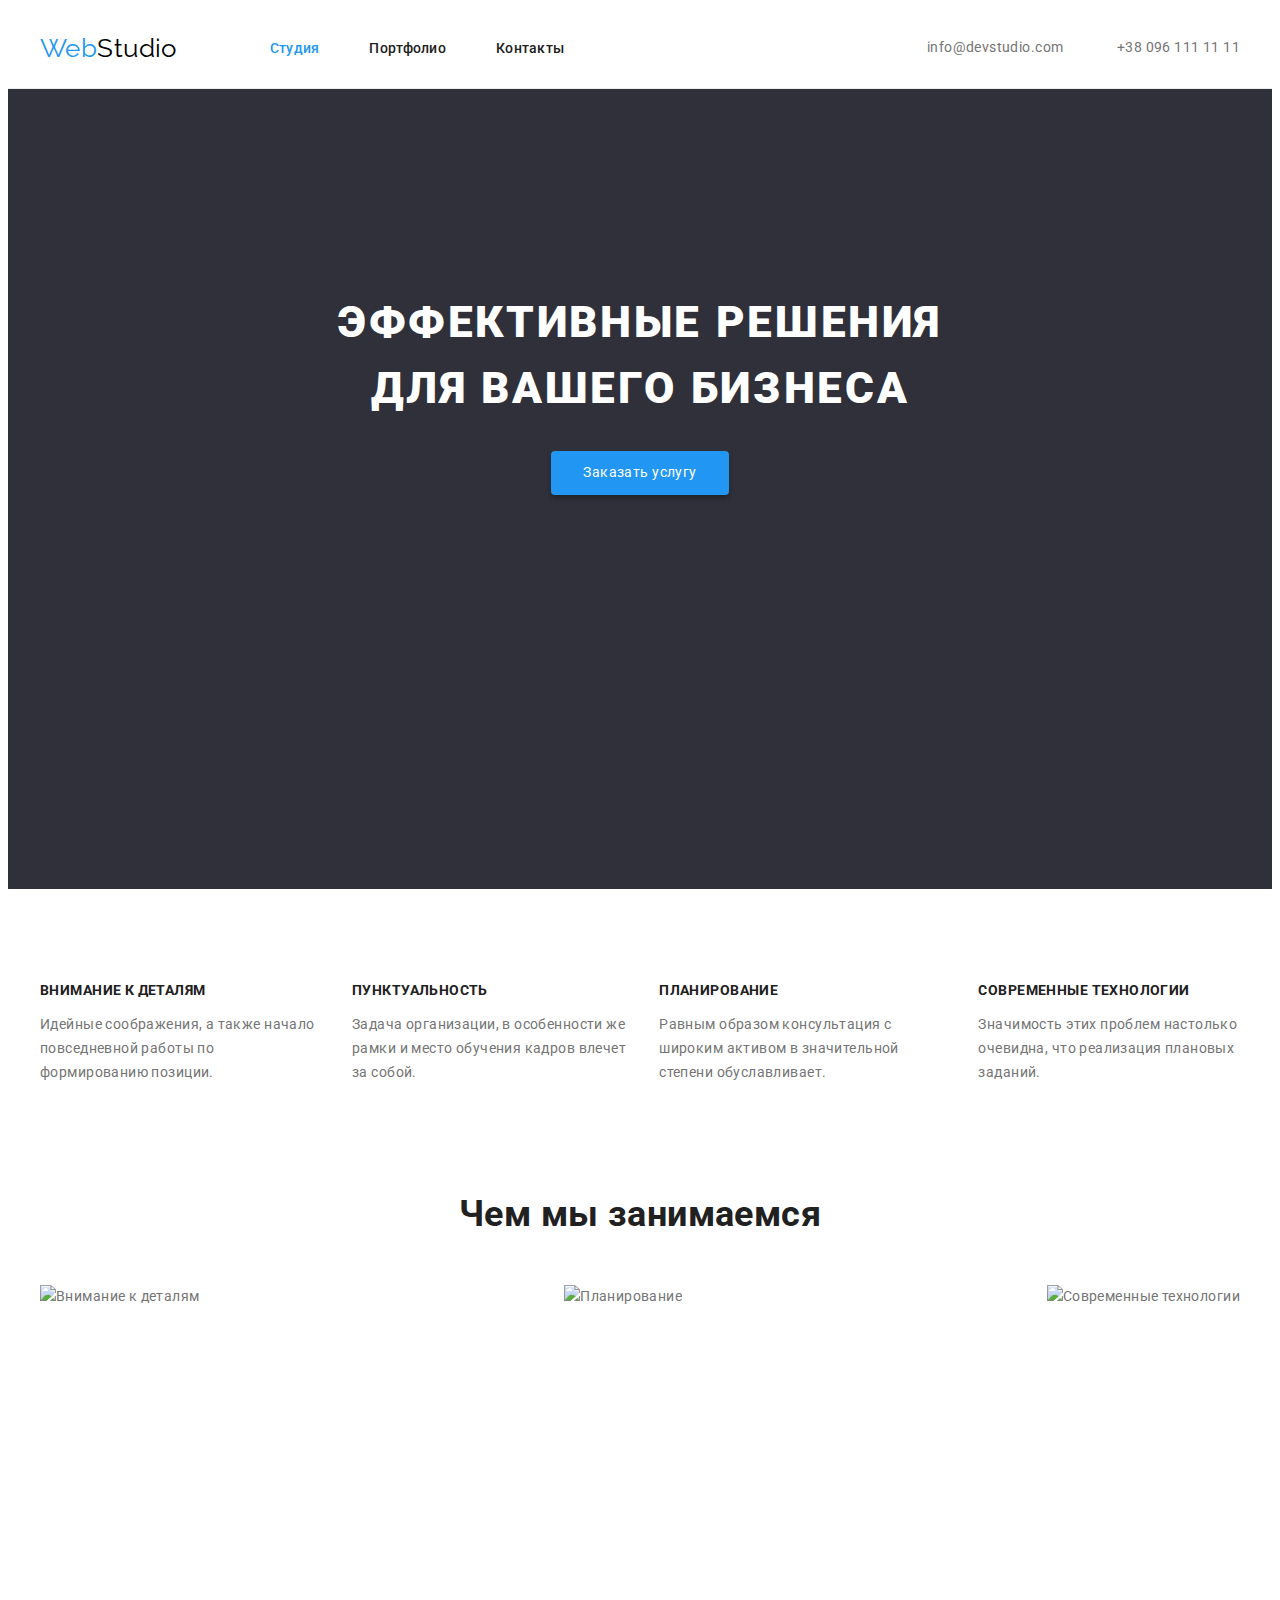
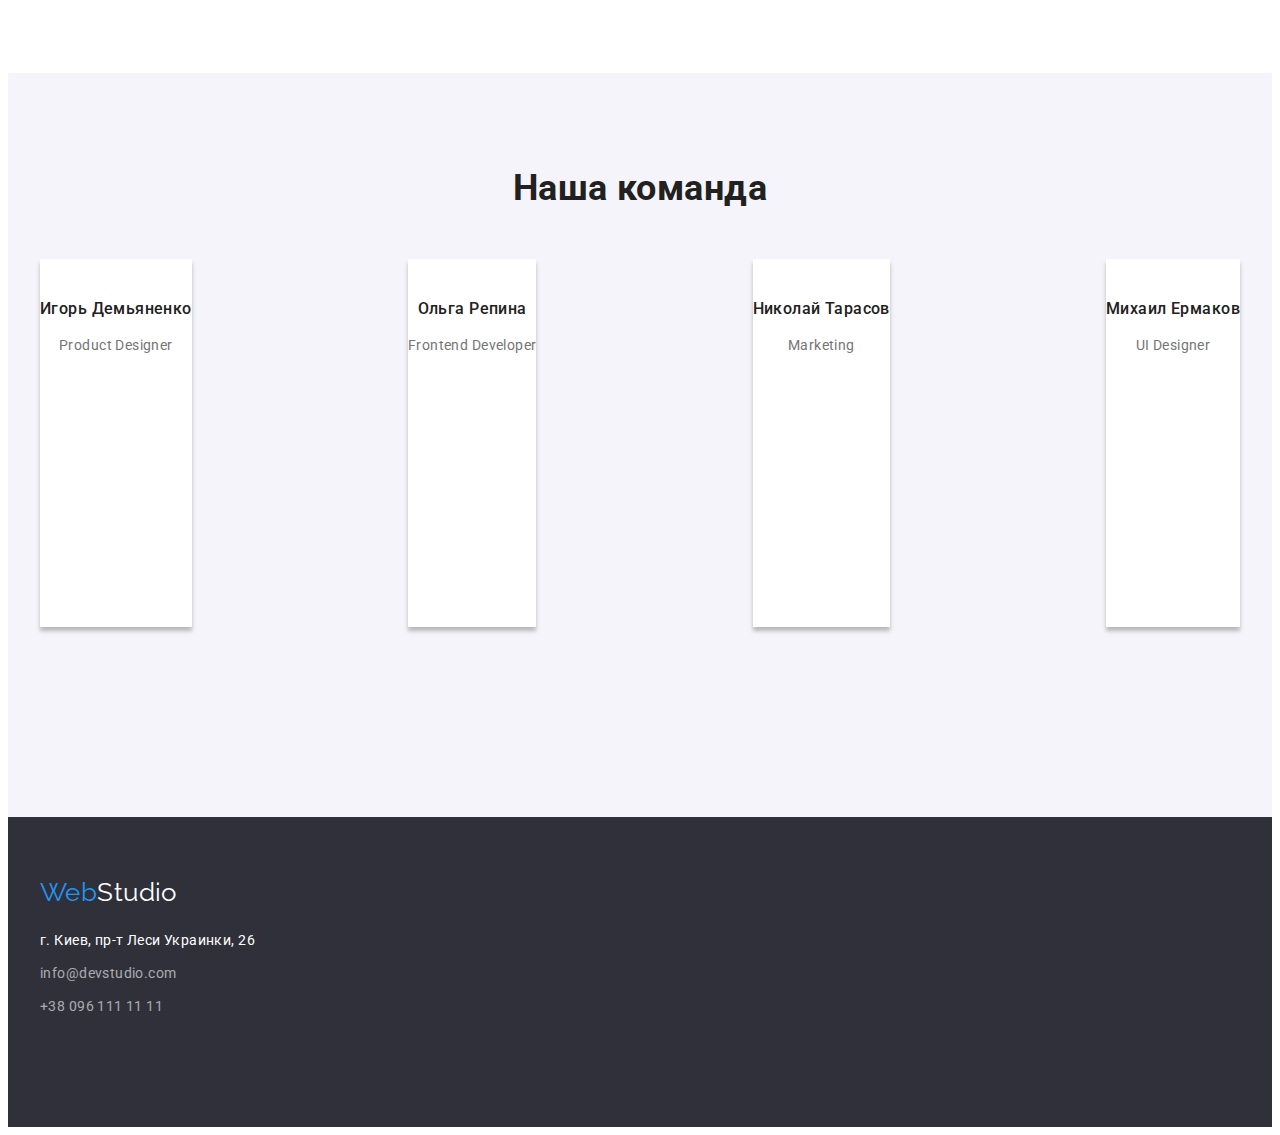
==== commit 59b584f3: "fixed" ====
--- a/index.html
+++ b/index.html
@@ -27,7 +27,7 @@
           >
           <ul class="menu list">
             <li class="items">
-              <a href="" class="link">Студия</a>
+              <a href="" class="link menu-link">Студия</a>
             </li>
             <li class="items">
               <a href="./portfolio.html" class="link">Портфолио</a>
--- a/css/style.css
+++ b/css/style.css
@@ -84,7 +84,13 @@
 }
 
 .menu .link {
+  padding-top: 32px;
+  padding-bottom: 32px;
   color: var(--title-color);
+}
+
+.menu .menu-link {
+  color: var(--blue-color);
 }
 
 .menu .link:hover,
